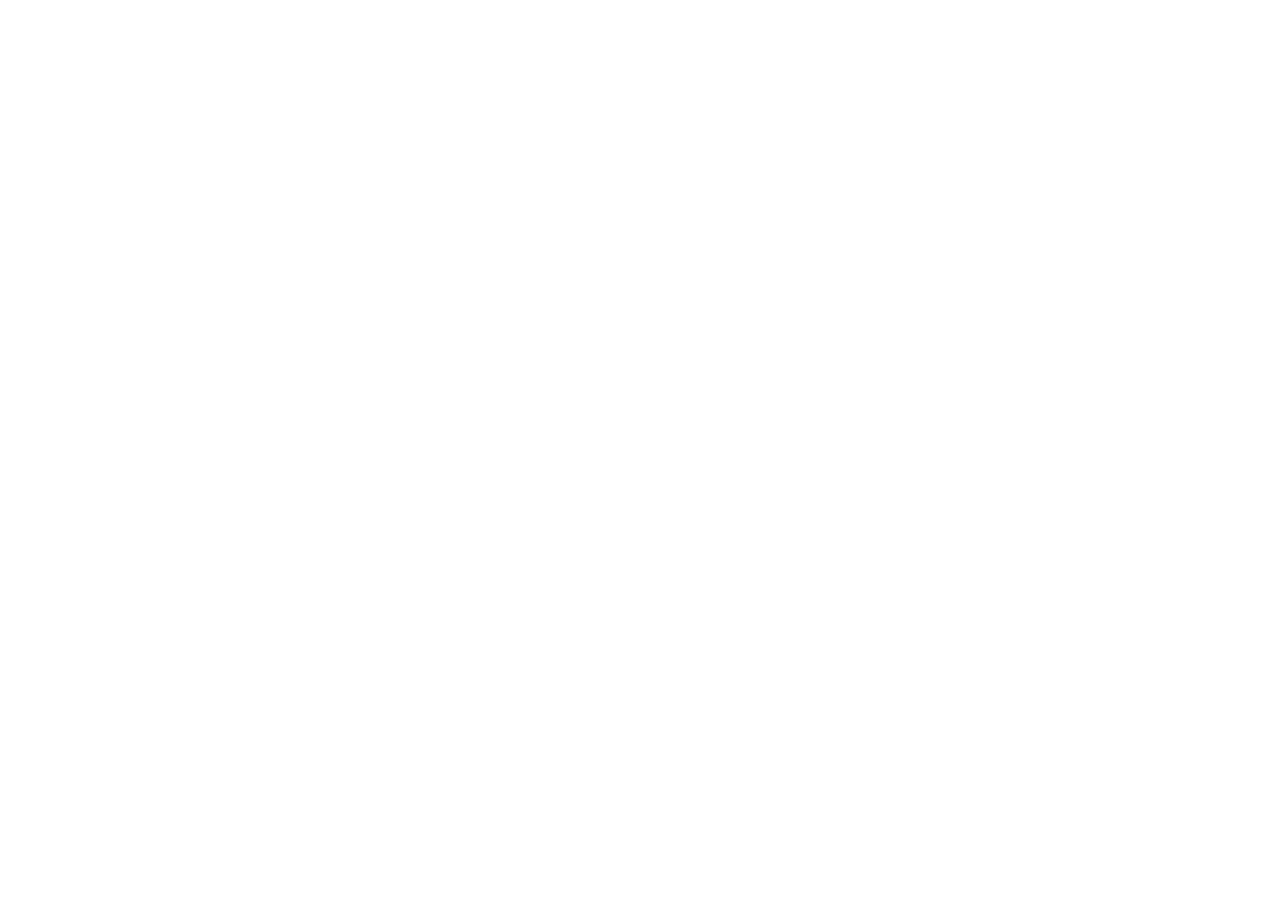
==== index.html @ 7aed4752 "fix: some styles fixes" ====
<!DOCTYPE html>
<html lang="en">
	<head>
		<meta charset="utf-8" />
		<title>Air Around</title>
		<base href="https://airaround.ga/" />
		<meta name="viewport" content="width=device-width, initial-scale=1" />
		<meta name="theme-color" content="#ffffff" />
		<meta name="apple-mobile-web-app-status-bar-style" content="#ffffff" />
		<link rel="icon" type="image/x-icon" href="favicon.ico" />
		<script
			defer
			src="https://maps.googleapis.com/maps/api/js?key=AIzaSyAH80ogFrnw_kD196C8CElt--E21XLp1jY&libraries=places"
		></script>
		<link
			href="https://fonts.googleapis.com/icon?family=Material+Icons"
			rel="stylesheet"
		/>
	</head>
	<body>
		<app-root></app-root>
	<script src="runtime-es2015.js" type="module"></script><script src="runtime-es5.js" nomodule defer></script><script src="polyfills-es5.js" nomodule defer></script><script src="polyfills-es2015.js" type="module"></script><script src="styles-es2015.js" type="module"></script><script src="styles-es5.js" nomodule defer></script><script src="vendor-es2015.js" type="module"></script><script src="vendor-es5.js" nomodule defer></script><script src="main-es2015.js" type="module"></script><script src="main-es5.js" nomodule defer></script></body>
</html>
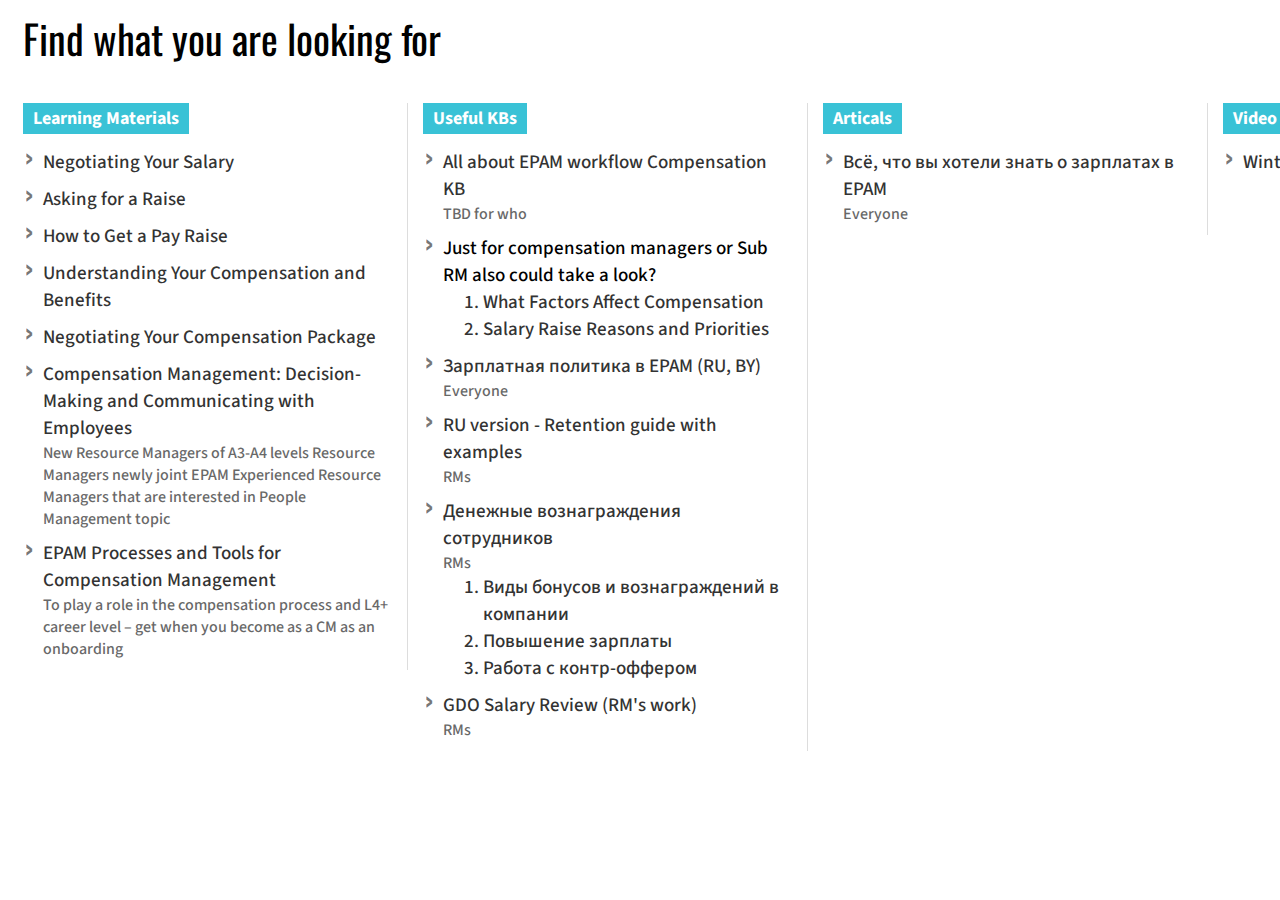
==== commit c37861de: "kb" ====
--- a/index.html
+++ b/index.html
@@ -1,23 +1,276 @@
 <!DOCTYPE html>
 <html lang="en">
-	<head>
-		<meta charset="utf-8" />
-		<title>Air Around</title>
-		<base href="https://airaround.ga/" />
-		<meta name="viewport" content="width=device-width, initial-scale=1" />
-		<meta name="theme-color" content="#ffffff" />
-		<meta name="apple-mobile-web-app-status-bar-style" content="#ffffff" />
-		<link rel="icon" type="image/x-icon" href="favicon.ico" />
-		<script
-			defer
-			src="https://maps.googleapis.com/maps/api/js?key=AIzaSyAH80ogFrnw_kD196C8CElt--E21XLp1jY&libraries=places"
-		></script>
-		<link
-			href="https://fonts.googleapis.com/icon?family=Material+Icons"
-			rel="stylesheet"
-		/>
-	</head>
-	<body>
-		<app-root></app-root>
-	<script src="runtime-es2015.js" type="module"></script><script src="runtime-es5.js" nomodule defer></script><script src="polyfills-es5.js" nomodule defer></script><script src="polyfills-es2015.js" type="module"></script><script src="styles-es2015.js" type="module"></script><script src="styles-es5.js" nomodule defer></script><script src="vendor-es2015.js" type="module"></script><script src="vendor-es5.js" nomodule defer></script><script src="main-es2015.js" type="module"></script><script src="main-es5.js" nomodule defer></script></body>
+
+    <head>
+        <meta charset="UTF-8">
+        <meta http-equiv="X-UA-Compatible"
+            content="IE=edge">
+        <meta name="viewport"
+            content="width=device-width, initial-scale=1.0">
+        <link rel="stylesheet"
+            href="styles.css">
+        <title>Document</title>
+    </head>
+
+    <body>
+        <div class="links">
+
+            <div class="links--title">
+                Find what you are looking for
+            </div>
+
+            <div class="links--content">
+
+                <div class="links--block">
+                    <div class="links--block-title">
+                        Learning Materials
+                    </div>
+
+                    <ul class="links--list">
+
+                        <a href="https://learn.epam.com/detailsPage?id=99d180e9-b11b-4f48-b942-21839b3c3e8c"
+                            target="_blank">
+                            <li class="links--list-item">
+                                <div class="links--list-item-name">
+                                    Negotiating Your Salary
+                                </div>
+                            </li>
+                        </a>
+
+                        <a href="https://learn.epam.com/detailsPage?id=79198a9e-eee2-46f0-ad42-590f56c10fc6"
+                            target="_blank">
+                            <li class="links--list-item">
+                                <div class="links--list-item-name">
+                                    Asking for a Raise
+                                </div>
+                            </li>
+                        </a>
+
+                        <a href="https://learn.epam.com/detailsPage?id=195523bd-fb84-4251-bb61-d8fd821eaf43"
+                            target="_blank">
+                            <li class="links--list-item">
+                                <div class="links--list-item-name">
+                                    How to Get a Pay Raise
+                                </div>
+                            </li>
+                        </a>
+
+                        <a href="https://learn.epam.com/detailsPage?id=2e78ff8a-f8eb-4d79-8b8e-c44ff334cb37"
+                            target="_blank">
+                            <li class="links--list-item">
+                                <div class="links--list-item-name">
+                                    Understanding Your Compensation and Benefits
+                                </div>
+                            </li>
+                        </a>
+
+                        <a href="https://learn.epam.com/detailsPage?id=a16c7aa2-7c5f-40c4-85ef-c8e8d1a26135"
+                            target="_blank">
+                            <li class="links--list-item">
+                                <div class="links--list-item-name">
+                                    Negotiating Your Compensation Package
+                                </div>
+                            </li>
+                        </a>
+
+                        <a href="https://learn.epam.com/detailsPage?id=4f0d66bf-0c15-4a27-986a-fee1aa485d01"
+                            target="_blank">
+                            <li class="links--list-item">
+                                <div class="links--list-item-name">
+                                    Compensation Management: Decision-Making and Communicating with
+                                    Employees
+                                </div>
+                                <div class="links--list-item-description">
+                                    New Resource Managers of A3-A4 levels Resource
+                                    Managers newly joint EPAM Experienced Resource
+                                    Managers that are interested in People Management topic
+                                </div>
+                            </li>
+                        </a>
+
+                        <a href="https://learn.epam.com/detailsPage?id=1b1c3344-5a69-48b9-9e24-b292428c91d2"
+                            target="_blank">
+                            <li class="links--list-item">
+                                <div class="links--list-item-name">
+                                    EPAM Processes and Tools for Compensation Management
+                                </div>
+                                <div class="links--list-item-description">
+                                    To play a role in the compensation process and L4+ career level – get when you become as
+                                    a CM
+                                    as an onboarding
+                                </div>
+                            </li>
+                        </a>
+
+                    </ul>
+                </div>
+
+                <div class="links--block">
+                    <div class="links--block-title">
+                        Useful KBs
+                    </div>
+
+                    <ul class="links--list">
+
+                        <a href="https://kb.epam.com/display/EPMPRMO/Compensation+Package"
+                            target="_blank">
+                            <li class="links--list-item">
+                                <div class="links--list-item-name">
+                                    All about EPAM workflow Compensation KB
+                                </div>
+                                <div class="links--list-item-description">
+                                    TBD for who
+                                </div>
+                            </li>
+                        </a>
+
+                        <li class="links--list-item sub-link-list">
+                            <div class="links--list-item-name">
+                                Just for compensation managers or Sub RM also could take a look?
+                            </div>
+                            <ol>
+                                <a href="https://kb.epam.com/display/EPMPRMO/What+Factors+Affect+Compensation"
+                                    target="_blank">
+                                    <li class="sub-link-list--link-item">
+                                        <div>
+                                            What Factors Affect Compensation
+                                        </div>
+                                    </li>
+                                </a>
+                                <a href="https://kb.epam.com/display/EPMPRMO/Salary+Raise+Reasons+and+Priorities"
+                                    target="_blank">
+                                    <li class="sub-link-list--link-item">
+                                        <div>
+                                            Salary Raise Reasons and Priorities
+                                        </div>
+                                    </li>
+                                </a>
+                            </ol>
+                        </li>
+
+                        <a href="https://kb.epam.com/pages/viewpage.action?pageId=520295478"
+                            target="_blank">
+                            <li class="links--list-item">
+                                <div class="links--list-item-name">
+                                    Зарплатная политика в EPAM (RU, BY)
+                                </div>
+                                <div class="links--list-item-description">
+                                    Everyone
+                                </div>
+                            </li>
+                        </a>
+
+                        <a href="https://kb.epam.com/display/EPMHRMKB/RU+version+-+Retention+guide+with+examples"
+                            target="_blank">
+                            <li class="links--list-item">
+                                <div class="links--list-item-name">
+                                    RU version - Retention guide with examples
+                                </div>
+                                <div class="links--list-item-description">
+                                    RMs
+                                </div>
+                            </li>
+                        </a>
+
+                        <li class="links--list-item sub-link-list">
+                            <a href="https://kb.epam.com/pages/viewpage.action?pageId=1172604694"
+                                target="_blank">
+                                <div class="links--list-item-name">
+                                    Денежные вознаграждения сотрудников
+                                </div>
+                            </a>
+
+                            <div class="links--list-item-description">
+                                RMs
+                            </div>
+
+                            <ol>
+                                <a href="https://kb.epam.com/pages/viewpage.action?pageId=1172604697"
+                                    target="_blank">
+                                    <li class="sub-link-list--link-item">
+                                        <div>
+                                            Виды бонусов и вознаграждений в компании
+                                        </div>
+                                    </li>
+                                </a>
+                                <a href="https://kb.epam.com/pages/viewpage.action?pageId=1172604696"
+                                    target="_blank">
+                                    <li class="sub-link-list--link-item">
+                                        <div>
+                                            Повышение зарплаты
+                                        </div>
+                                    </li>
+                                </a>
+                                <a href="https://kb.epam.com/pages/viewpage.action?pageId=1172604700"
+                                    target="_blank">
+                                    <li class="sub-link-list--link-item">
+                                        <div>
+                                            Работа с контр-оффером
+                                        </div>
+                                    </li>
+                                </a>
+                            </ol>
+                        </li>
+
+                        <a href="https://kb.epam.com/pages/viewpage.action?pageId=962773445"
+                            target="_blank">
+                            <li class="links--list-item">
+                                <div class="links--list-item-name">
+                                    GDO Salary Review (RM's work)
+                                </div>
+                                <div class="links--list-item-description">
+                                    RMs
+                                </div>
+                            </li>
+                        </a>
+
+                    </ul>
+                </div>
+
+                <div class="links--block">
+                    <div class="links--block-title">
+                        Articals
+                    </div>
+
+                    <ul class="links--list">
+
+                        <a href="https://info.epam.com/topics/locations/russia/articles/2017/oct/money-in-epam-russia_ru.html"
+                            target="_blank">
+                            <li class="links--list-item">
+                                <div class="links--list-item-name">
+                                    Всё, что вы хотели знать о зарплатах в ЕРАМ
+                                </div>
+                                <div class="links--list-item-description">
+                                    Everyone
+                                </div>
+                            </li>
+                        </a>
+
+                    </ul>
+                </div>
+
+                <div class="links--block">
+                    <div class="links--block-title">
+                        Video
+                    </div>
+
+                    <ul class="links--list">
+
+                        <a href="https://videoportal.epam.com/video/V7gKMB70"
+                            target="_blank">
+                            <li class="links--list-item">
+                                <div class="links--list-item-name">
+                                    Winter 2021 Compensation Training
+                                </div>
+                            </li>
+                        </a>
+
+                    </ul>
+                </div>
+
+            </div>
+
+        </div>
+    </body>
+
 </html>
--- a/styles.css
+++ b/styles.css
@@ -0,0 +1,101 @@
+@import url("https://fonts.googleapis.com/css2?family=Oswald:wght@300&family=Source+Sans+Pro:wght@400;700&display=swap");
+
+.links--title {
+	font-family: "Oswald", sans-serif;
+	font-size: 40px;
+	margin-bottom: 35px;
+	padding-left: 15px;
+	display: block;
+	cursor: help;
+}
+
+.links--content {
+	display: flex;
+	justify-content: flex-start;
+	align-items: flex-start;
+}
+
+.links--block {
+	box-sizing: border-box;
+	min-width: 400px;
+	padding: 0 15px;
+	font-family: "Source Sans Pro", sans-serif;
+	flex: 0 1 25%;
+}
+
+.links--block:not(:last-child) {
+	border-right: 1px solid #ddd;
+}
+
+.links--block-title {
+	display: inline-block;
+	padding: 3px 10px;
+	margin-bottom: 15px;
+	color: #ffffff;
+	background-color: #39c2d6;
+	font-weight: 700;
+	font-size: 18px;
+	cursor: default;
+}
+
+.links--list {
+	font-weight: 500;
+	font-size: 19px;
+	list-style: none;
+	padding: 0;
+	margin: 0;
+}
+
+.links--list a {
+	text-decoration: none;
+	color: #333333;
+	display: block;
+}
+
+.links--list-item {
+	position: relative;
+	padding: 0 0 10px 20px;
+}
+
+.links--list-item:hover {
+	background-color: #f9f9f9;
+}
+
+.links--list-item:hover .links--list-item-name {
+	text-decoration: underline #39c2d6;
+	color: #000000;
+}
+
+.links--list-item:before {
+	content: ">";
+	display: inline-block;
+	font-weight: 900;
+	transform: scaleX(0.5);
+	font-size: 24px;
+	line-height: 14px;
+	color: #777;
+	position: absolute;
+	top: 4px;
+	left: 0;
+}
+
+.links--list-item-description {
+	color: #686868;
+	font-weight: 500;
+	font-size: 16px;
+}
+
+.sub-link-list--link-item:hover {
+	text-decoration: underline #39c2d6;
+	color: #000000;
+}
+
+.links--list-item.sub-link-list:hover .links--list-item-name {
+	text-decoration: none;
+	color: #333333;
+}
+
+.links--list-item.sub-link-list a:hover .links--list-item-name {
+	text-decoration: underline #39c2d6;
+	color: #000000;
+}
